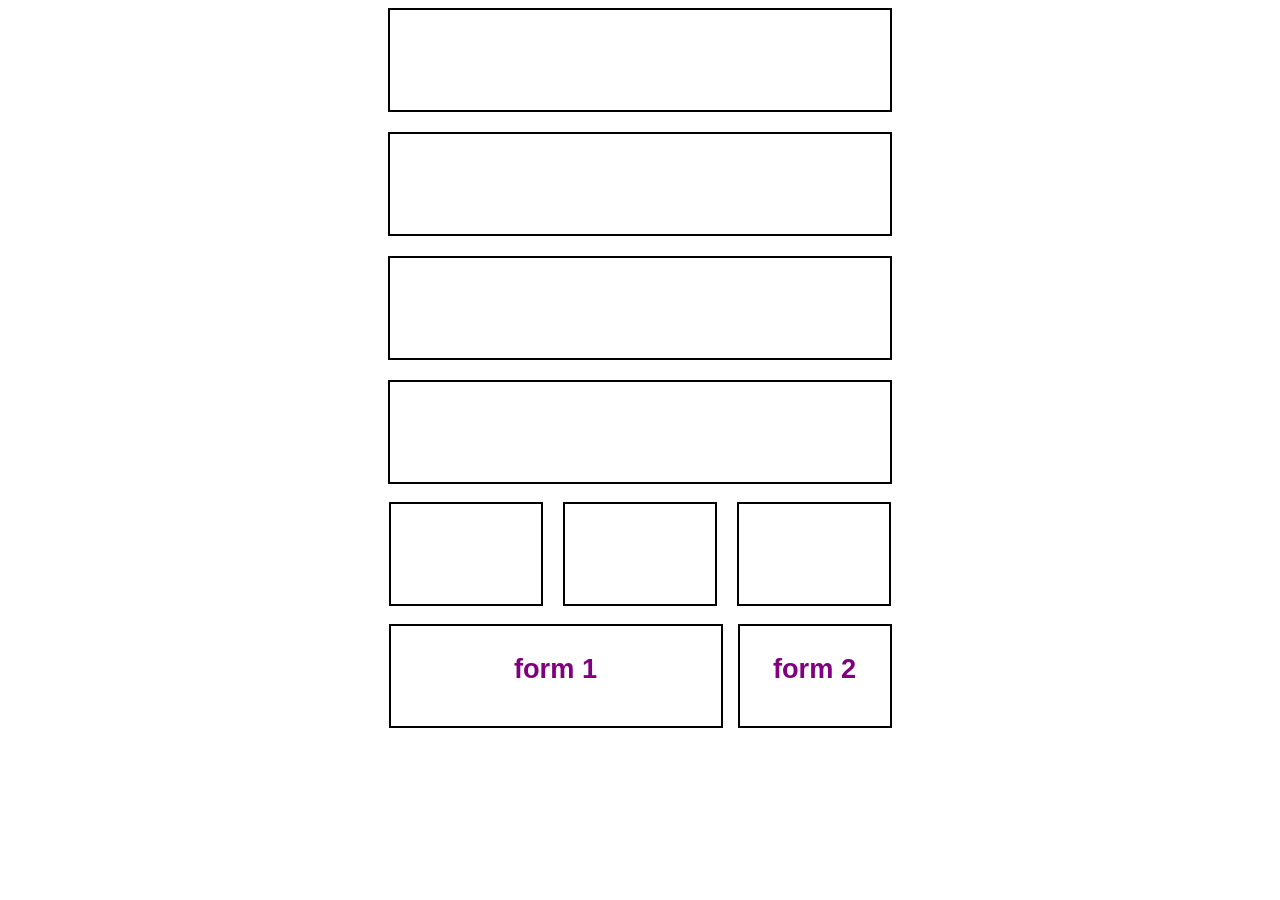
==== index.html @ d7e4ad63 "Renamed file" ====
<!DOCTYPE html>
<html lang="en">
  <head>
    <meta charset="UTF-8" />
    <meta name="viewport" content="width=device-width, initial-scale=1.0" />
    <title>Book Store</title>
    <link rel="stylesheet" href="css/bookstyle.css" />
  </head>
  <body>
    <div class="div01">
      <div class="bigbox"></div>
      <div class="bigbox"></div>
      <div class="bigbox"></div>
      <div class="bigbox"></div>
    </div>
    <br />

    <div class="div02">
      <div class="smallbox"></div>
      <div class="smallbox"></div>
      <div class="smallbox"></div>
    </div>
    <br />

    <div class="div03">
      <div class="formbox1">
        <p>FORM 1</p>
      </div>
      <div class="formbox2">
        <p>FORM 2</p>
      </div>
    </div>
  </body>
</html>
---- css/bookstyle.css ----
.div01{
    display: flex;
    flex-direction: column;
    align-items: center;
    justify-content: center;
    gap: 20px;
}

.div02{
    display: flex;
    flex-direction: row;
    align-items: center;
    justify-content: center;
    gap: 20px;
}

.div03{
    display: flex;
    flex-direction: row;
    align-items: center;
    justify-content: center;
    gap: 15px;
}

.bigbox{
    height: 100px;
    width: 500px;
    border:2px #000 solid;
}

.smallbox{
    height: 100px;
    width: 150px;
    border:2px #000 solid;
}

.formbox1{
    
    height: 100px;
    width: 330px;
    border:2px #000 solid;
}

.formbox2{
    height: 100px;
    width: 150px;
    border:2px #000 solid;
}

p{
    text-align: center;
    font-weight: bold;
    font-size: 1.7em;
    font-family: Arial, Helvetica, sans-serif;
    color: purple;
    text-transform: lowercase;
}
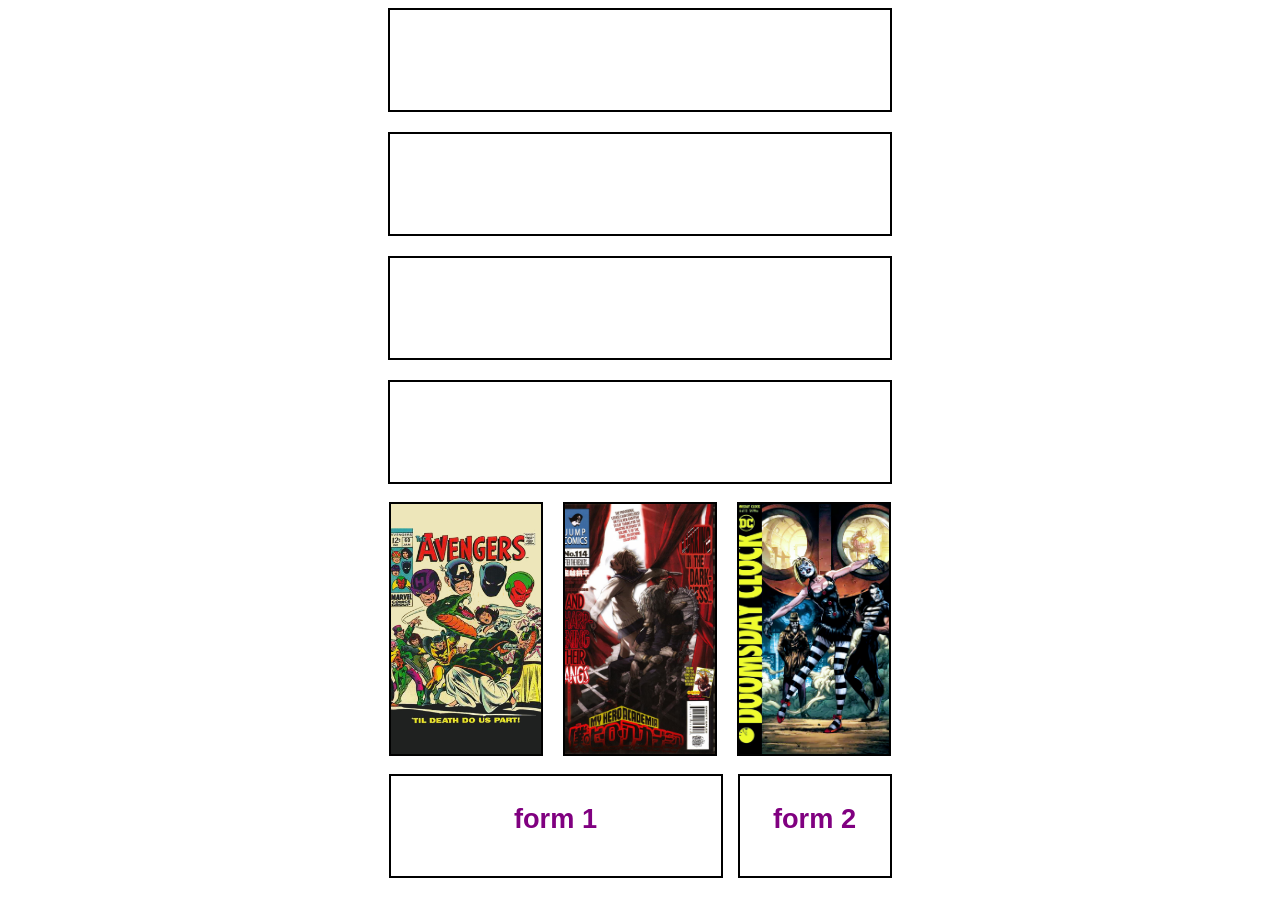
==== commit 010b708d: "Added images in smallbox div" ====
--- a/index.html
+++ b/index.html
@@ -16,9 +16,15 @@
     <br />
 
     <div class="div02">
-      <div class="smallbox"></div>
-      <div class="smallbox"></div>
-      <div class="smallbox"></div>
+      <div class="smallbox">
+        <img src="assets/avengerBook.jpg">
+      </div>
+      <div class="smallbox">
+        <img src="assets/manga.jpg">
+      </div>
+      <div class="smallbox">
+        <img src="assets/doomsday.jpg">
+      </div>
     </div>
     <br />
 
--- a/css/bookstyle.css
+++ b/css/bookstyle.css
@@ -29,9 +29,16 @@
 }
 
 .smallbox{
-    height: 100px;
+    height: 250px;
     width: 150px;
     border:2px #000 solid;
+    overflow: hidden;
+}
+
+.smallbox img{
+    width: 100%;
+    height: 100%;
+    object-fit: cover;
 }
 
 .formbox1{
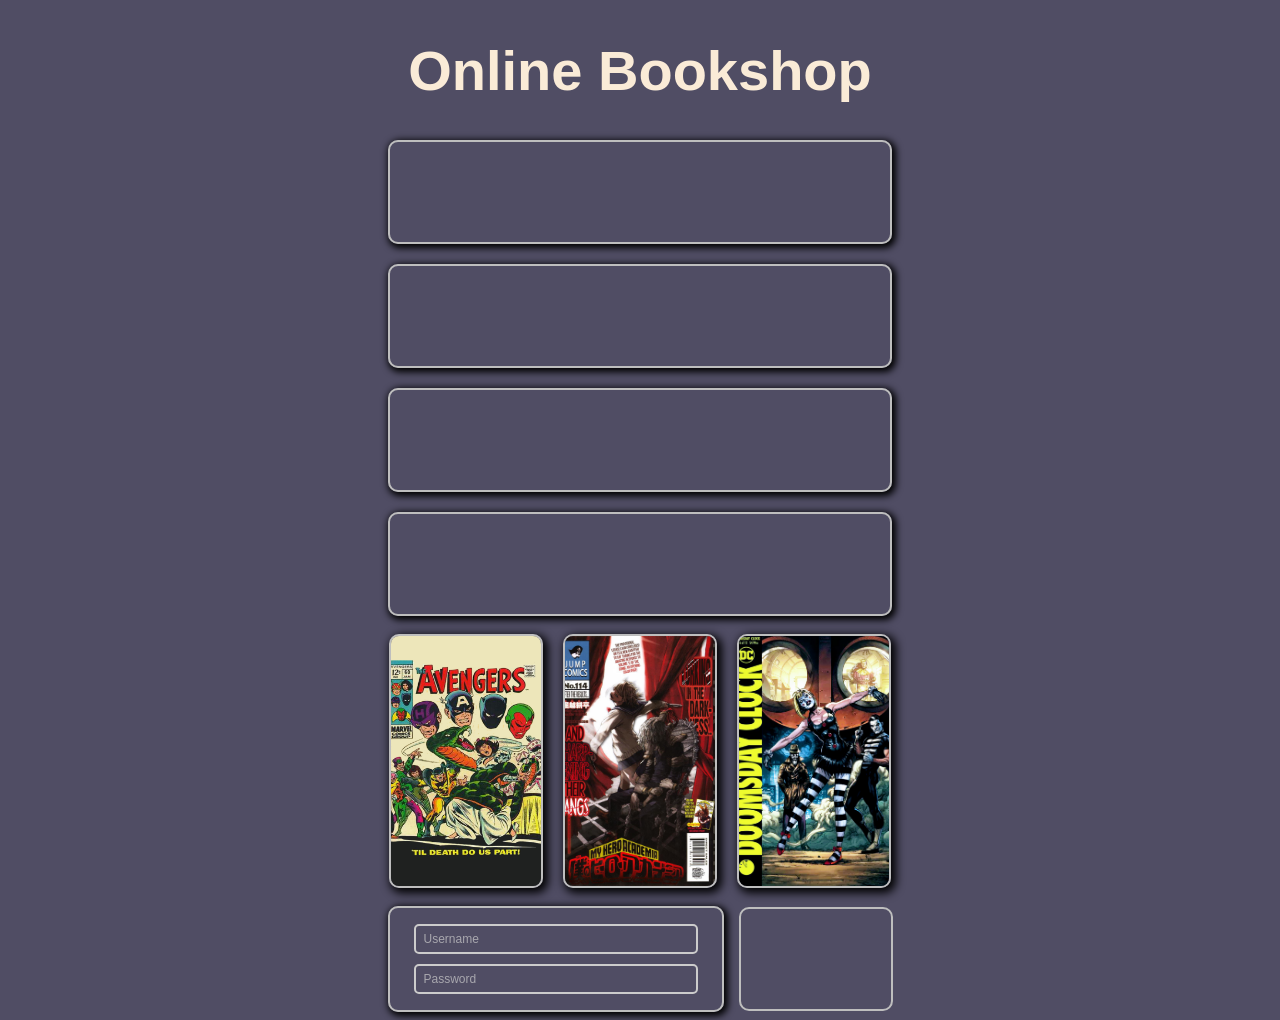
==== commit a2fb4dac: "modified css & added textbox" ====
--- a/index.html
+++ b/index.html
@@ -7,6 +7,9 @@
     <link rel="stylesheet" href="css/bookstyle.css" />
   </head>
   <body>
+
+    <h1>Online Bookshop</h1>
+
     <div class="div01">
       <div class="bigbox"></div>
       <div class="bigbox"></div>
@@ -30,11 +33,10 @@
 
     <div class="div03">
       <div class="formbox1">
-        <p>FORM 1</p>
+        <input type="text" placeholder="Username" class="textbox">
+        <input type="password" placeholder="Password" class="textbox">
       </div>
-      <div class="formbox2">
-        <p>FORM 2</p>
-      </div>
+      <div class="formbox2"></div>
     </div>
   </body>
 </html>
--- a/css/bookstyle.css
+++ b/css/bookstyle.css
@@ -1,3 +1,15 @@
+body{
+    background-color: #504d64;
+}
+
+h1{
+    text-align: center;
+    color: antiquewhite;
+    font-weight: bold;
+    font-family: 'Segoe UI', Tahoma, Geneva, Verdana, sans-serif;
+    font-size: 3.5em;
+}
+
 .div01{
     display: flex;
     flex-direction: column;
@@ -25,14 +37,18 @@
 .bigbox{
     height: 100px;
     width: 500px;
-    border:2px #000 solid;
+    border:2px #bebebe solid;
+    border-radius: 10px;
+    box-shadow: 2px 2px 7px 2px;
 }
 
 .smallbox{
     height: 250px;
     width: 150px;
-    border:2px #000 solid;
+    border:2px #bebebe solid;
+    border-radius: 10px;
     overflow: hidden;
+    box-shadow: 3px 3px 10px 2px;
 }
 
 .smallbox img{
@@ -42,16 +58,41 @@
 }
 
 .formbox1{
-    
+    display: flex;
+    flex-direction: column;
+    align-items: center;
+    justify-content: center;
+    gap: 10px;
+    padding: 1px;
     height: 100px;
     width: 330px;
-    border:2px #000 solid;
+    border:2px #bebebe solid;
+    border-radius: 10px;    
+    box-shadow: 2px 2px 7px 2px;
+}
+
+.textbox{
+    height: 10px;
+    width: 80%;
+    padding: 8px;
+    font-size: 12px;
+    border: 2px solid #ccc;
+    border-radius: 5px;
+    background-color: #504d64;      
+    color: #e0e0e0;                 
+    outline: none;
+}
+
+.textbox::placeholder{
+    color: #cecece;
+    opacity: 0.7;
 }
 
 .formbox2{
     height: 100px;
     width: 150px;
-    border:2px #000 solid;
+    border:2px #bebebe solid;
+    border-radius: 10px;
 }
 
 p{
@@ -59,6 +100,5 @@
     font-weight: bold;
     font-size: 1.7em;
     font-family: Arial, Helvetica, sans-serif;
-    color: purple;
-    text-transform: lowercase;
+    color: burlywood;
 }
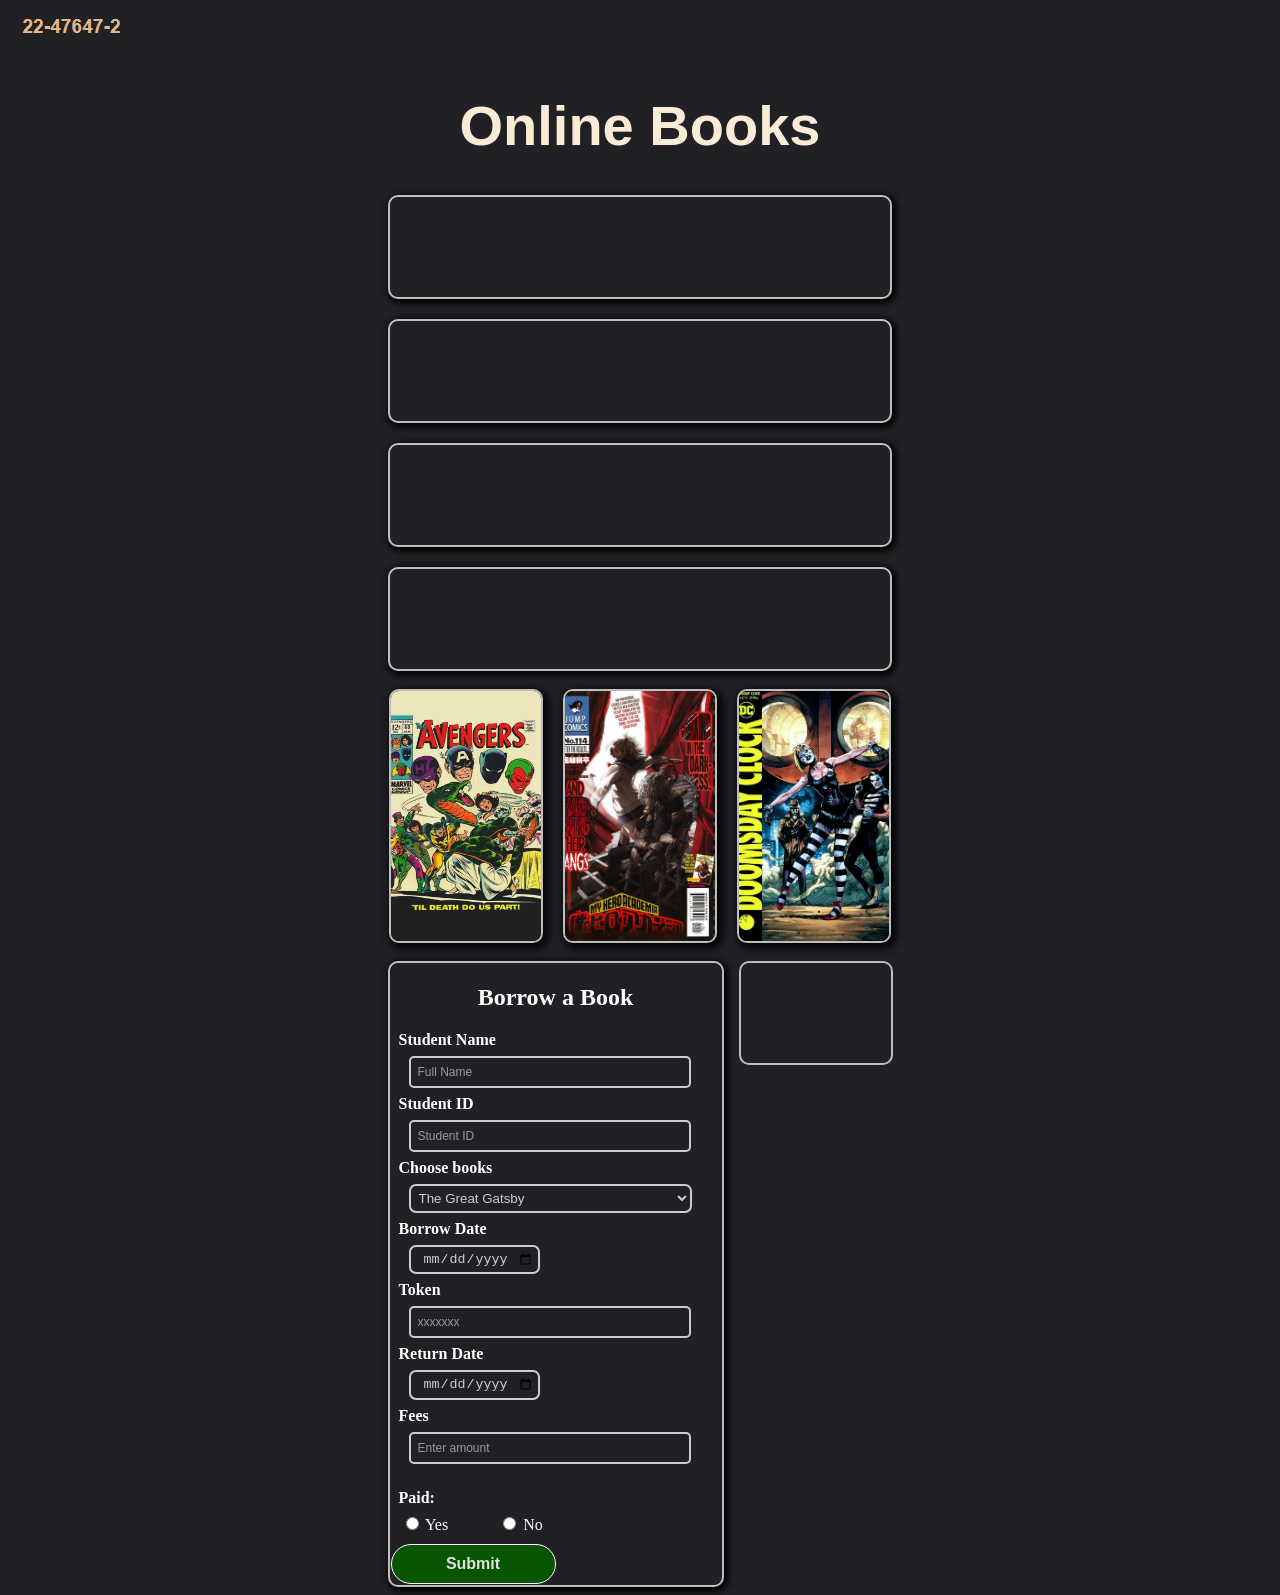
==== commit 6feca9a5: "Added a Form and php Posting method" ====
--- a/index.html
+++ b/index.html
@@ -7,8 +7,11 @@
     <link rel="stylesheet" href="css/bookstyle.css" />
   </head>
   <body>
+    <div class="id">
+      <img src="assets/id.png">
+    </div>
 
-    <h1>Online Bookshop</h1>
+    <h1>Online Books</h1>
 
     <div class="div01">
       <div class="bigbox"></div>
@@ -33,8 +36,40 @@
 
     <div class="div03">
       <div class="formbox1">
-        <input type="text" placeholder="Username" class="textbox">
-        <input type="password" placeholder="Password" class="textbox">
+      <form method="POST" action="process.php">
+        <h2 class="heading">Borrow a Book</h2>
+        <label class="labeling">Student Name</label>
+        <input type="text" placeholder="Full Name" name="studentName" class="textbox">
+        <label class="labeling">Student ID</label>
+        <input type="text" placeholder="Student ID" name="studentID" class="textbox">
+        <label class="labeling">Choose books</label><br>
+        <select id="book-select" name="books">
+            <option value="book1">The Great Gatsby</option>
+            <option value="book2">To Kill a Mockingbird</option>
+            <option value="book3">1984</option>
+            <option value="book4">Pride and Prejudice</option>
+            <option value="book5">The Catcher in the Rye</option>
+            <option value="book6">Moby-Dick</option>
+            <option value="book7">War and Peace</option>
+            <option value="book8">The Odyssey</option>
+            <option value="book9">Crime and Punishment</option>
+            <option value="book10">Jane Eyre</option>
+        </select>
+        <label class="labeling">Borrow Date</label><br>
+        <input type="date" id="borrow-date" name="borrow-date" placeholder="Borrow Date"><br>
+        <label class="labeling">Token</label>
+        <input type="text" placeholder="xxxxxxx" name="token" class="textbox">
+        <label class="labeling">Return Date</label><br>
+        <input type="date" id="return-date" name="return-date" placeholder="Return Date"><br>
+        <label class="labeling">Fees</label>
+        <input type="text" placeholder="Enter amount" name="fees" class="textbox"><br><br>
+        <label class="labeling">Paid:</label>
+    <div class="checkbox-group">
+        <label><input type="radio" name="paid" value="yes"> Yes</label>
+        <label><input type="radio" name="paid" value="no"> No</label>
+    </div>
+    <input type="submit" name="submit" value="Submit" class="submit">
+      </form>
       </div>
       <div class="formbox2"></div>
     </div>
--- a/css/bookstyle.css
+++ b/css/bookstyle.css
@@ -1,5 +1,5 @@
 body{
-    background-color: #504d64;
+    background-color: #212025;
 }
 
 h1{
@@ -28,8 +28,9 @@
 
 .div03{
     display: flex;
+    height: auto;
     flex-direction: row;
-    align-items: center;
+    align-items: auto;
     justify-content: center;
     gap: 15px;
 }
@@ -62,9 +63,9 @@
     flex-direction: column;
     align-items: center;
     justify-content: center;
-    gap: 10px;
+    gap: 7px;
     padding: 1px;
-    height: 100px;
+    height: auto;
     width: 330px;
     border:2px #bebebe solid;
     border-radius: 10px;    
@@ -72,15 +73,22 @@
 }
 
 .textbox{
-    height: 10px;
     width: 80%;
-    padding: 8px;
+    padding: 7px;
+    margin: 7px 18px;
     font-size: 12px;
     border: 2px solid #ccc;
     border-radius: 5px;
-    background-color: #504d64;      
+    background-color: #212025;      
     color: #e0e0e0;                 
     outline: none;
+    
+}
+
+.labeling{
+    font-weight: bold;
+    color: #ffffff;
+    padding-left: 8px;
 }
 
 .textbox::placeholder{
@@ -98,7 +106,77 @@
 p{
     text-align: center;
     font-weight: bold;
-    font-size: 1.7em;
+    font-size: 1.2em;
     font-family: Arial, Helvetica, sans-serif;
     color: burlywood;
-}+}
+
+.heading{
+    text-align: center;
+    color: #ffffff;
+}
+
+.label1{
+    color: #ffffff;
+}
+
+#book-select{
+    width:86%;
+    padding: 4px;
+    margin: 7px 18px;
+    background-color: #212025;
+    color: #cecece;
+    border: 2px solid #cecece;
+    border-radius: 7px;
+    cursor: pointer;
+}
+
+#borrow-date{
+    text-align: center;
+    padding: 4px;
+    margin: 7px 18px;
+    background-color: #212025;
+    color: #cecece;
+    border: 2px solid #cecece;
+    border-radius: 7px;
+    cursor: pointer;
+}
+
+#return-date{
+    text-align: center;
+    padding: 4px;
+    margin: 7px 18px;
+    background-color: #212025;
+    color: #cecece;
+    border: 2px solid #cecece;
+    border-radius: 7px;
+    cursor: pointer;
+}
+
+.checkbox-group{
+    display: flex;
+    gap: 50px;
+    margin: 7px 10px 10px;
+    align-items: center;
+}
+
+.checkbox-group label{
+    color: #ffffff;
+}
+
+.submit{
+    font-weight: bold;
+    width: 50%;
+    padding: 10px;
+    background-color: #075500;
+    color: #e0e0e0;
+    font-size: 16px;
+    border: 1px #ffffff solid;
+    border-radius: 20px;
+    cursor: pointer;
+    transition: background-color 0.3s ease;
+}
+
+.submit:hover{
+    background-color: #66420d;
+}
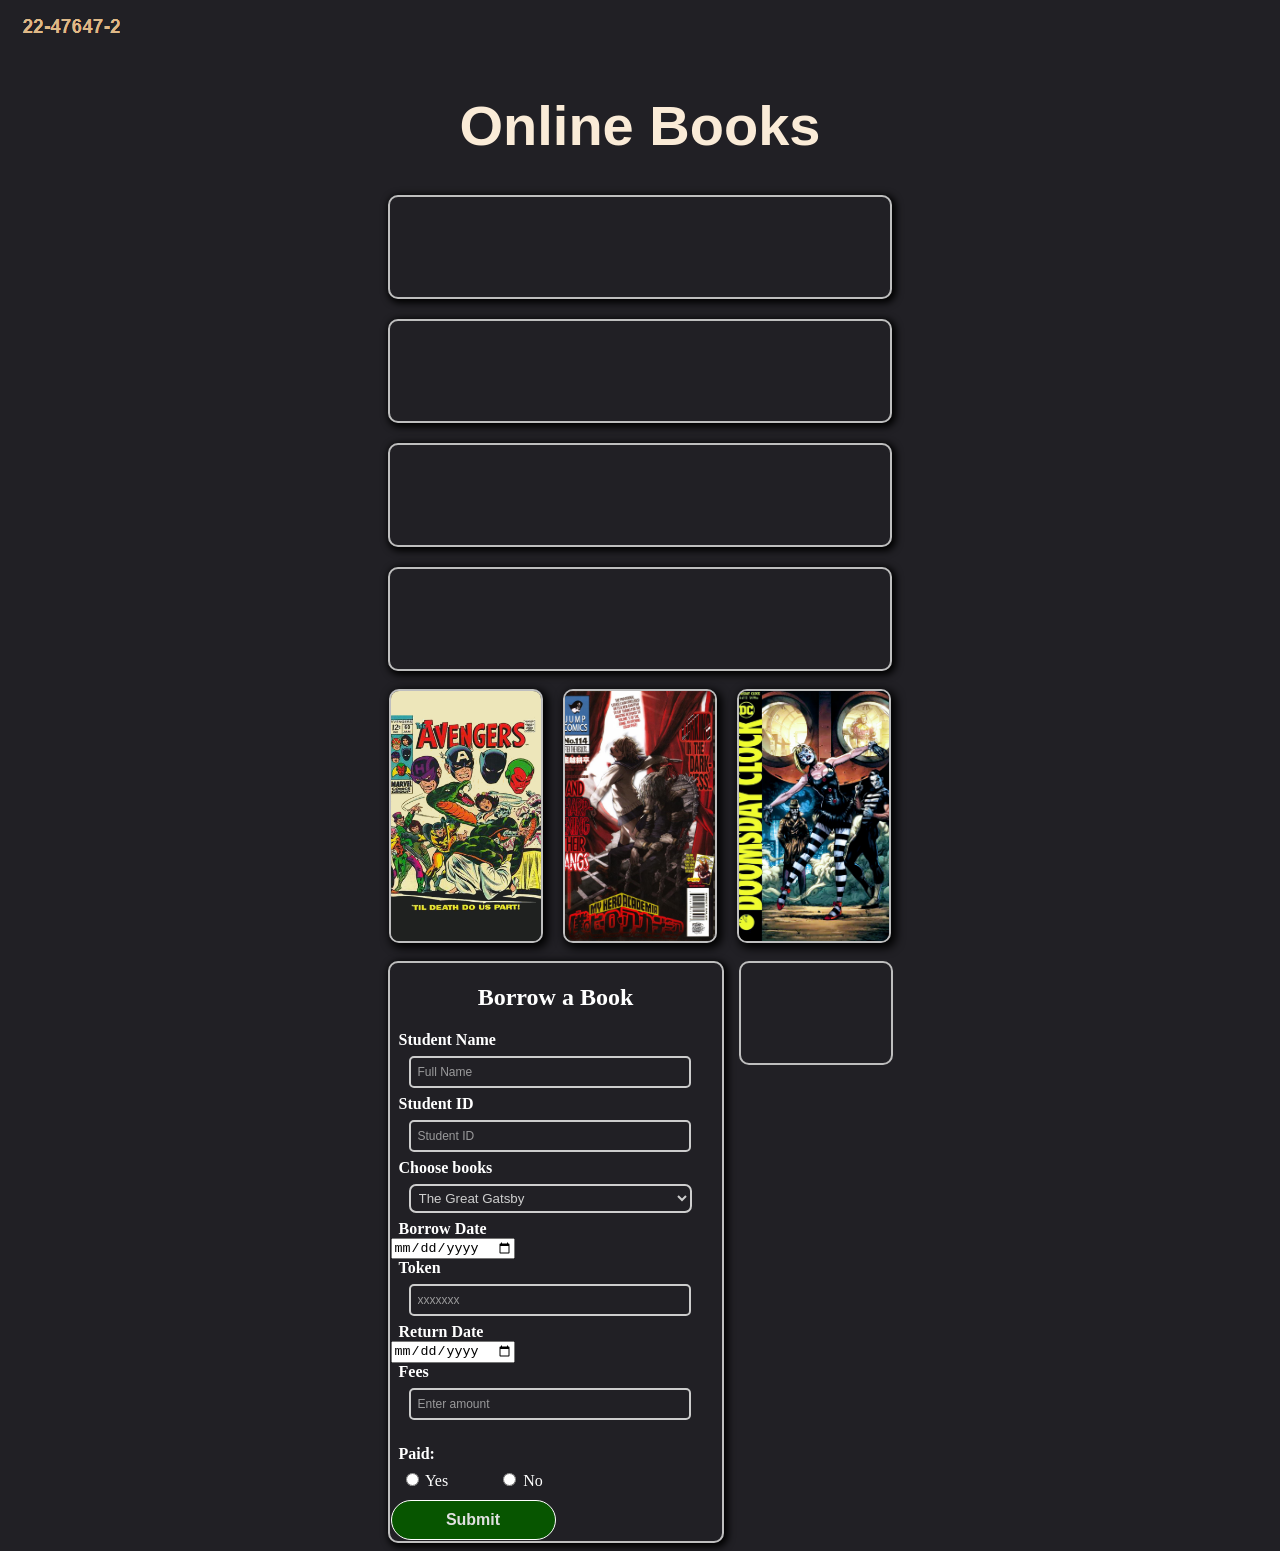
==== commit f2624bf2: "Added php validation for Name and ID" ====
--- a/index.html
+++ b/index.html
@@ -44,23 +44,23 @@
         <input type="text" placeholder="Student ID" name="studentID" class="textbox">
         <label class="labeling">Choose books</label><br>
         <select id="book-select" name="books">
-            <option value="book1">The Great Gatsby</option>
-            <option value="book2">To Kill a Mockingbird</option>
-            <option value="book3">1984</option>
-            <option value="book4">Pride and Prejudice</option>
-            <option value="book5">The Catcher in the Rye</option>
-            <option value="book6">Moby-Dick</option>
-            <option value="book7">War and Peace</option>
-            <option value="book8">The Odyssey</option>
-            <option value="book9">Crime and Punishment</option>
-            <option value="book10">Jane Eyre</option>
+            <option value="The Great Gatsby">The Great Gatsby</option>
+            <option value="To Kill a Mockingbird">To Kill a Mockingbird</option>
+            <option value="1984">1984</option>
+            <option value="Pride and Prejudice">Pride and Prejudice</option>
+            <option value="The Catcher in the Rye">The Catcher in the Rye</option>
+            <option value="Moby-Rick">Moby-Rick</option>
+            <option value="War and Peace">War and Peace</option>
+            <option value="The Odyssey">The Odyssey</option>
+            <option value="Crime and Punishment">Crime and Punishment</option>
+            <option value="Jane Eyre">Jane Eyre</option>
         </select>
         <label class="labeling">Borrow Date</label><br>
-        <input type="date" id="borrow-date" name="borrow-date" placeholder="Borrow Date"><br>
+        <input type="date" id="borrowdate" name="borrowdate" placeholder="Borrow Date"><br>
         <label class="labeling">Token</label>
         <input type="text" placeholder="xxxxxxx" name="token" class="textbox">
         <label class="labeling">Return Date</label><br>
-        <input type="date" id="return-date" name="return-date" placeholder="Return Date"><br>
+        <input type="date" id="returndate" name="returndate" placeholder="Return Date"><br>
         <label class="labeling">Fees</label>
         <input type="text" placeholder="Enter amount" name="fees" class="textbox"><br><br>
         <label class="labeling">Paid:</label>
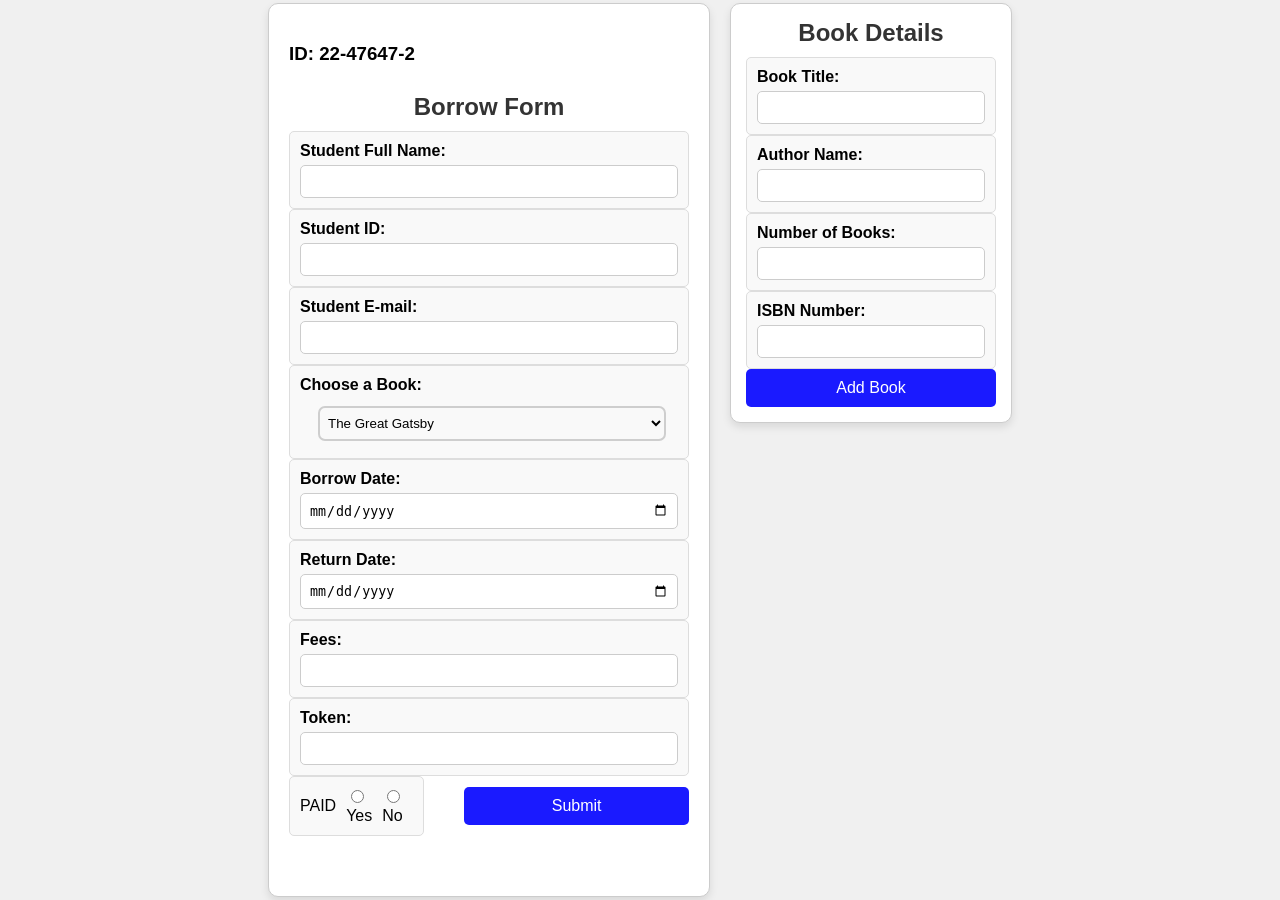
==== commit f968f830: "Changed UI of HTML & added Session with cookies" ====
--- a/index.html
+++ b/index.html
@@ -1,77 +1,109 @@
 <!DOCTYPE html>
 <html lang="en">
-  <head>
-    <meta charset="UTF-8" />
-    <meta name="viewport" content="width=device-width, initial-scale=1.0" />
-    <title>Book Store</title>
-    <link rel="stylesheet" href="css/bookstyle.css" />
-  </head>
-  <body>
-    <div class="id">
-      <img src="assets/id.png">
+<head>
+    <meta charset="UTF-8">
+    <meta name="viewport" content="width=device-width, initial-scale=1.0">
+    <title>Borrow Form</title>
+    <link rel="stylesheet" href="css/bookstyle.css">
+    <script>
+        function showConfirmation() {
+            alert("Book has been added successfully!");
+        }
+</script>
+
+</head>
+<body>
+
+<div class="form-wrapper">
+    <div class="form-container">
+      <h3>ID: 22-47647-2</h3>
+        <h2>Borrow Form</h2>
+        <form action="process.php" method="POST">
+            <div class="form-group" id="name-group">
+                <label for="studentName">Student Full Name:</label>
+                <input type="text" id="studentName" name="studentName" required>
+            </div>
+            <div class="form-group" id="studentID-group">
+                <label for="studentID">Student ID:</label>
+                <input type="text" id="studentID" name="studentID" required>
+            </div>
+            <div class="form-group" id="studentmail-group">
+                <label for="studentmail">Student E-mail:</label>
+                <input type="email" id="studentmail" name="studentmail" required>
+            </div>
+            <div class="form-group" id="bookTitle-group">
+                <label class="bookTitle">Choose a Book:</label>
+                <select id="book-select" name="books">
+                  <option value="book1">The Great Gatsby</option>
+                  <option value="book2">To Kill a Mockingbird</option>
+                  <option value="book3">1984</option>
+                  <option value="book4">Pride and Prejudice</option>
+                  <option value="book5">The Catcher in the Rye</option>
+                  <option value="book6">Moby-Dick</option>
+                  <option value="book7">War and Peace</option>
+                  <option value="book8">The Odyssey</option>
+                  <option value="book9">Crime and Punishment</option>
+                  <option value="book10">Jane Eyre</option>
+              </select>
+            </div>
+            <div id="dates">
+                <div class="form-group" id="borrowDate-group">
+                    <label for="borrowDate">Borrow Date:</label>
+                    <input type="date" id="borrowDate" name="borrowDate" required>
+                </div>
+                <div class="form-group" id="returnDate-group">
+                    <label for="returnDate">Return Date:</label>
+                    <input type="date" id="returnDate" name="returnDate" required>
+                </div>
+            </div>
+            <div id="fees-token">
+                <div class="form-group" id="fees-group">
+                    <label for="fees">Fees:</label>
+                    <input type="number" id="fees" name="fees" step="0.01" required>
+                </div>
+                <div class="form-group" id="token-group">
+                    <label for="token">Token:</label>
+                    <input type="text" id="token" name="token" required>
+                </div>
+            </div>
+            <div id="paid-submit">
+                <div id="paid-options">
+                    <label for="paid-options-label">PAID</label><br>
+                    <label><input type="radio" id="paidYes" name="paid" value="yes" required> Yes</label>
+                    <label><input type="radio" id="paidNo" name="paid" value="no" required> No</label>
+                </div>
+                <input type="submit" name="submit" value="Submit" class="submit">
+            </div>
+        </form>
     </div>
 
-    <h1>Online Books</h1>
+    <div class="smaller-form-container">
+        <h2>Book Details</h2>
+        <form action="process_book.php" method="POST">
+            <div class="form-group">
+                <label for="bookTitleSmall">Book Title:</label>
+                <input type="text" id="bookTitleSmall" name="bookTitleSmall" required>
+            </div>
+            <div class="form-group">
+                <label for="authorName">Author Name:</label>
+                <input type="text" id="authorName" name="authorName" required>
+            </div>
+            <div class="form-group">
+                <label for="numBooks">Number of Books:</label>
+                <input type="number" id="numBooks" name="numBooks" required>
+            </div>
+            <div class="form-group">
+                <label for="isbnNumber">ISBN Number:</label>
+                <input type="text" id="isbnNumber" name="isbnNumber" required>
+            </div>
 
-    <div class="div01">
-      <div class="bigbox"></div>
-      <div class="bigbox"></div>
-      <div class="bigbox"></div>
-      <div class="bigbox"></div>
+            <form action="process.php" method="POST" onsubmit="showConfirmation();">
+                <input type="submit" name="addBook" value="Add Book" class="submit">
+            </form>
+
+        </form>
     </div>
-    <br />
+</div>
 
-    <div class="div02">
-      <div class="smallbox">
-        <img src="assets/avengerBook.jpg">
-      </div>
-      <div class="smallbox">
-        <img src="assets/manga.jpg">
-      </div>
-      <div class="smallbox">
-        <img src="assets/doomsday.jpg">
-      </div>
-    </div>
-    <br />
-
-    <div class="div03">
-      <div class="formbox1">
-      <form method="POST" action="process.php">
-        <h2 class="heading">Borrow a Book</h2>
-        <label class="labeling">Student Name</label>
-        <input type="text" placeholder="Full Name" name="studentName" class="textbox">
-        <label class="labeling">Student ID</label>
-        <input type="text" placeholder="Student ID" name="studentID" class="textbox">
-        <label class="labeling">Choose books</label><br>
-        <select id="book-select" name="books">
-            <option value="The Great Gatsby">The Great Gatsby</option>
-            <option value="To Kill a Mockingbird">To Kill a Mockingbird</option>
-            <option value="1984">1984</option>
-            <option value="Pride and Prejudice">Pride and Prejudice</option>
-            <option value="The Catcher in the Rye">The Catcher in the Rye</option>
-            <option value="Moby-Rick">Moby-Rick</option>
-            <option value="War and Peace">War and Peace</option>
-            <option value="The Odyssey">The Odyssey</option>
-            <option value="Crime and Punishment">Crime and Punishment</option>
-            <option value="Jane Eyre">Jane Eyre</option>
-        </select>
-        <label class="labeling">Borrow Date</label><br>
-        <input type="date" id="borrowdate" name="borrowdate" placeholder="Borrow Date"><br>
-        <label class="labeling">Token</label>
-        <input type="text" placeholder="xxxxxxx" name="token" class="textbox">
-        <label class="labeling">Return Date</label><br>
-        <input type="date" id="returndate" name="returndate" placeholder="Return Date"><br>
-        <label class="labeling">Fees</label>
-        <input type="text" placeholder="Enter amount" name="fees" class="textbox"><br><br>
-        <label class="labeling">Paid:</label>
-    <div class="checkbox-group">
-        <label><input type="radio" name="paid" value="yes"> Yes</label>
-        <label><input type="radio" name="paid" value="no"> No</label>
-    </div>
-    <input type="submit" name="submit" value="Submit" class="submit">
-      </form>
-      </div>
-      <div class="formbox2"></div>
-    </div>
-  </body>
+</body>
 </html>
--- a/css/bookstyle.css
+++ b/css/bookstyle.css
@@ -1,182 +1,134 @@
-body{
-    background-color: #212025;
+#student-id {
+    position: absolute;
+    top: 10px;
+    left: 10px;
+    font-weight: bold;
 }
 
-h1{
-    text-align: center;
-    color: antiquewhite;
-    font-weight: bold;
-    font-family: 'Segoe UI', Tahoma, Geneva, Verdana, sans-serif;
-    font-size: 3.5em;
+/* General form styling */
+body {
+    font-family: Arial, sans-serif;
+    display: flex;
+    justify-content: center;
+    align-items: center;
+    min-height: 100vh;
+    margin: 0;
+    background-color: #f0f0f0;
 }
 
-.div01{
+.form-wrapper {
     display: flex;
-    flex-direction: column;
-    align-items: center;
+    gap: 20px;
     justify-content: center;
-    gap: 20px;
+    align-items: flex-start;
 }
 
-.div02{
-    display: flex;
-    flex-direction: row;
-    align-items: center;
-    justify-content: center;
-    gap: 20px;
+.form-container {
+    width: 400px;
+    padding: 20px;
+    border: 1px solid #ccc;
+    border-radius: 10px;
+    box-shadow: 0 4px 8px rgba(0, 0, 0, 0.1);
+    background-color: #fff;
+    display: grid;
+    gap: 10px;
+    grid-template-areas:
+        "name"
+        "studentID"
+        "studentmail"
+        "bookTitle"
+        "dates"
+        "fees-token"
+        "paid-submit";
 }
 
-.div03{
-    display: flex;
-    height: auto;
-    flex-direction: row;
-    align-items: auto;
-    justify-content: center;
-    gap: 15px;
+.smaller-form-container {
+    width: 250px;
+    padding: 15px;
+    border: 1px solid #ccc;
+    border-radius: 10px;
+    box-shadow: 0 4px 8px rgba(0, 0, 0, 0.1);
+    background-color: #fff;
+    display: grid;
+    gap: 10px;
 }
 
-.bigbox{
-    height: 100px;
-    width: 500px;
-    border:2px #bebebe solid;
-    border-radius: 10px;
-    box-shadow: 2px 2px 7px 2px;
+h2 {
+    text-align: center;
+    margin: 0;
+    color: #333;
 }
 
-.smallbox{
-    height: 250px;
-    width: 150px;
-    border:2px #bebebe solid;
-    border-radius: 10px;
-    overflow: hidden;
-    box-shadow: 3px 3px 10px 2px;
+.form-group {
+    padding: 10px;
+    border: 1px solid #ddd;
+    border-radius: 5px;
+    background-color: #f9f9f9;
 }
 
-.smallbox img{
-    width: 100%;
-    height: 100%;
-    object-fit: cover;
-}
-
-.formbox1{
-    display: flex;
-    flex-direction: column;
-    align-items: center;
-    justify-content: center;
-    gap: 7px;
-    padding: 1px;
-    height: auto;
-    width: 330px;
-    border:2px #bebebe solid;
-    border-radius: 10px;    
-    box-shadow: 2px 2px 7px 2px;
-}
-
-.textbox{
-    width: 80%;
-    padding: 7px;
-    margin: 7px 18px;
-    font-size: 12px;
-    border: 2px solid #ccc;
-    border-radius: 5px;
-    background-color: #212025;      
-    color: #e0e0e0;                 
-    outline: none;
-    
-}
-
-.labeling{
+.form-group label {
     font-weight: bold;
-    color: #ffffff;
-    padding-left: 8px;
-}
-
-.textbox::placeholder{
-    color: #cecece;
-    opacity: 0.7;
-}
-
-.formbox2{
-    height: 100px;
-    width: 150px;
-    border:2px #bebebe solid;
-    border-radius: 10px;
-}
-
-p{
-    text-align: center;
-    font-weight: bold;
-    font-size: 1.2em;
-    font-family: Arial, Helvetica, sans-serif;
-    color: burlywood;
-}
-
-.heading{
-    text-align: center;
-    color: #ffffff;
-}
-
-.label1{
-    color: #ffffff;
+    display: block;
+    margin-bottom: 5px;
 }
 
 #book-select{
-    width:86%;
+    height: 35px;
+    width:92%;
     padding: 4px;
     margin: 7px 18px;
-    background-color: #212025;
-    color: #cecece;
+    background-color: #f9f9f9;
     border: 2px solid #cecece;
     border-radius: 7px;
     cursor: pointer;
 }
 
-#borrow-date{
-    text-align: center;
-    padding: 4px;
-    margin: 7px 18px;
-    background-color: #212025;
-    color: #cecece;
-    border: 2px solid #cecece;
-    border-radius: 7px;
-    cursor: pointer;
+.form-group input[type="text"],
+.form-group input[type="date"],
+.form-group input[type="number"],
+.form-group input[type="email"] {
+    width: 100%;
+    padding: 8px;
+    border: 1px solid #ccc;
+    border-radius: 5px;
+    box-sizing: border-box;
 }
 
-#return-date{
-    text-align: center;
-    padding: 4px;
-    margin: 7px 18px;
-    background-color: #212025;
-    color: #cecece;
-    border: 2px solid #cecece;
-    border-radius: 7px;
-    cursor: pointer;
+/* Styling for radio button options */
+#paid-submit {
+    display: flex;
+    align-items: center;
+    gap: 10px;
 }
 
-.checkbox-group{
+#paid-options {
     display: flex;
-    gap: 50px;
-    margin: 7px 10px 10px;
     align-items: center;
+    padding: 10px;
+    border: 1px solid #ddd;
+    border-radius: 5px;
+    background-color: #f9f9f9;
+    margin-right: 30px;
 }
 
-.checkbox-group label{
-    color: #ffffff;
+#paid-options label {
+    font-weight: normal;
+    margin-right: 10px;
 }
 
-.submit{
-    font-weight: bold;
-    width: 50%;
+/* Button styling */
+.submit {
+    width: 100%;
     padding: 10px;
-    background-color: #075500;
-    color: #e0e0e0;
+    background-color: #1a1aff;
+    color: white;
+    border: none;
+    border-radius: 5px;
+    cursor: pointer;
     font-size: 16px;
-    border: 1px #ffffff solid;
-    border-radius: 20px;
-    cursor: pointer;
     transition: background-color 0.3s ease;
 }
 
-.submit:hover{
-    background-color: #66420d;
-}
+.submit:hover {
+    background-color: #263641;
+}
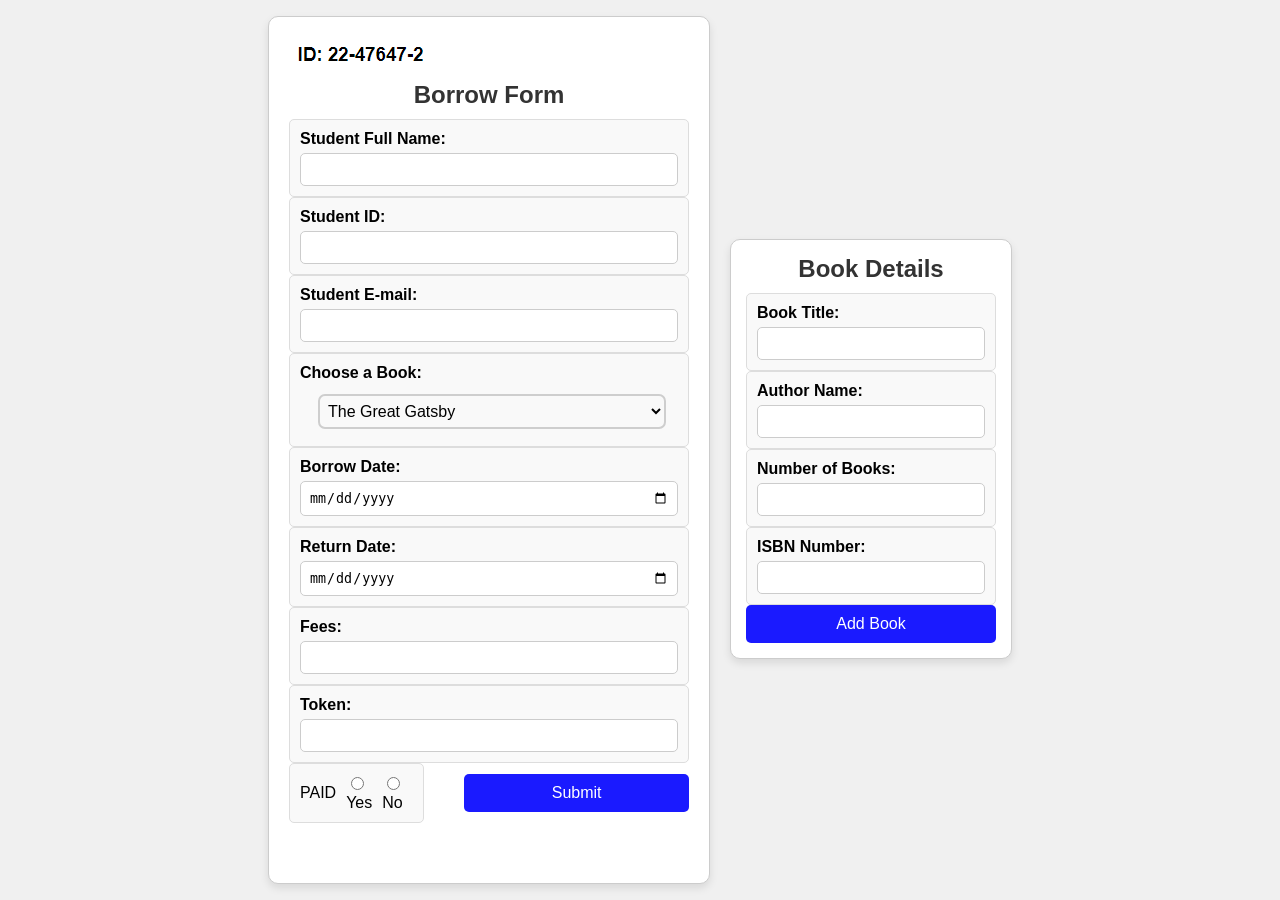
==== commit d1090e98: "Fixed Cookies Problem and Added Session" ====
--- a/index.html
+++ b/index.html
@@ -16,7 +16,8 @@
 
 <div class="form-wrapper">
     <div class="form-container">
-      <h3>ID: 22-47647-2</h3>
+        <img src="assets/id.png" class="myID">
+        
         <h2>Borrow Form</h2>
         <form action="process.php" method="POST">
             <div class="form-group" id="name-group">
@@ -29,21 +30,21 @@
             </div>
             <div class="form-group" id="studentmail-group">
                 <label for="studentmail">Student E-mail:</label>
-                <input type="email" id="studentmail" name="studentmail" required>
+                <input type="text" id="studentmail" name="studentmail" required>
             </div>
             <div class="form-group" id="bookTitle-group">
                 <label class="bookTitle">Choose a Book:</label>
                 <select id="book-select" name="books">
-                  <option value="book1">The Great Gatsby</option>
-                  <option value="book2">To Kill a Mockingbird</option>
-                  <option value="book3">1984</option>
-                  <option value="book4">Pride and Prejudice</option>
-                  <option value="book5">The Catcher in the Rye</option>
-                  <option value="book6">Moby-Dick</option>
-                  <option value="book7">War and Peace</option>
-                  <option value="book8">The Odyssey</option>
-                  <option value="book9">Crime and Punishment</option>
-                  <option value="book10">Jane Eyre</option>
+                  <option value="The Great Gatsby">The Great Gatsby</option>
+                  <option value="To Kill a Mockingbird">To Kill a Mockingbird</option>
+                  <option value="1984">1984</option>
+                  <option value="Pride and Prejudice">Pride and Prejudice</option>
+                  <option value="The Catcher in the Rye">The Catcher in the Rye</option>
+                  <option value="Moby-Wick">Moby-Wick</option>
+                  <option value="War and Peace">War and Peace</option>
+                  <option value="The Odyssey">The Odyssey</option>
+                  <option value="Crime and Punishment">Crime and Punishment</option>
+                  <option value="Jane Eyre">Jane Eyre</option>
               </select>
             </div>
             <div id="dates">
@@ -59,7 +60,7 @@
             <div id="fees-token">
                 <div class="form-group" id="fees-group">
                     <label for="fees">Fees:</label>
-                    <input type="number" id="fees" name="fees" step="0.01" required>
+                    <input type="text" id="fees" name="fees" required>
                 </div>
                 <div class="form-group" id="token-group">
                     <label for="token">Token:</label>
@@ -77,7 +78,7 @@
         </form>
     </div>
 
-    <div class="smaller-form-container">
+    <div class="small-form-container">
         <h2>Book Details</h2>
         <form action="process_book.php" method="POST">
             <div class="form-group">
--- a/css/bookstyle.css
+++ b/css/bookstyle.css
@@ -42,7 +42,8 @@
         "paid-submit";
 }
 
-.smaller-form-container {
+.small-form-container {
+    margin-top: 30%;
     width: 250px;
     padding: 15px;
     border: 1px solid #ccc;
@@ -77,6 +78,7 @@
     width:92%;
     padding: 4px;
     margin: 7px 18px;
+    font-size: 16px;
     background-color: #f9f9f9;
     border: 2px solid #cecece;
     border-radius: 7px;
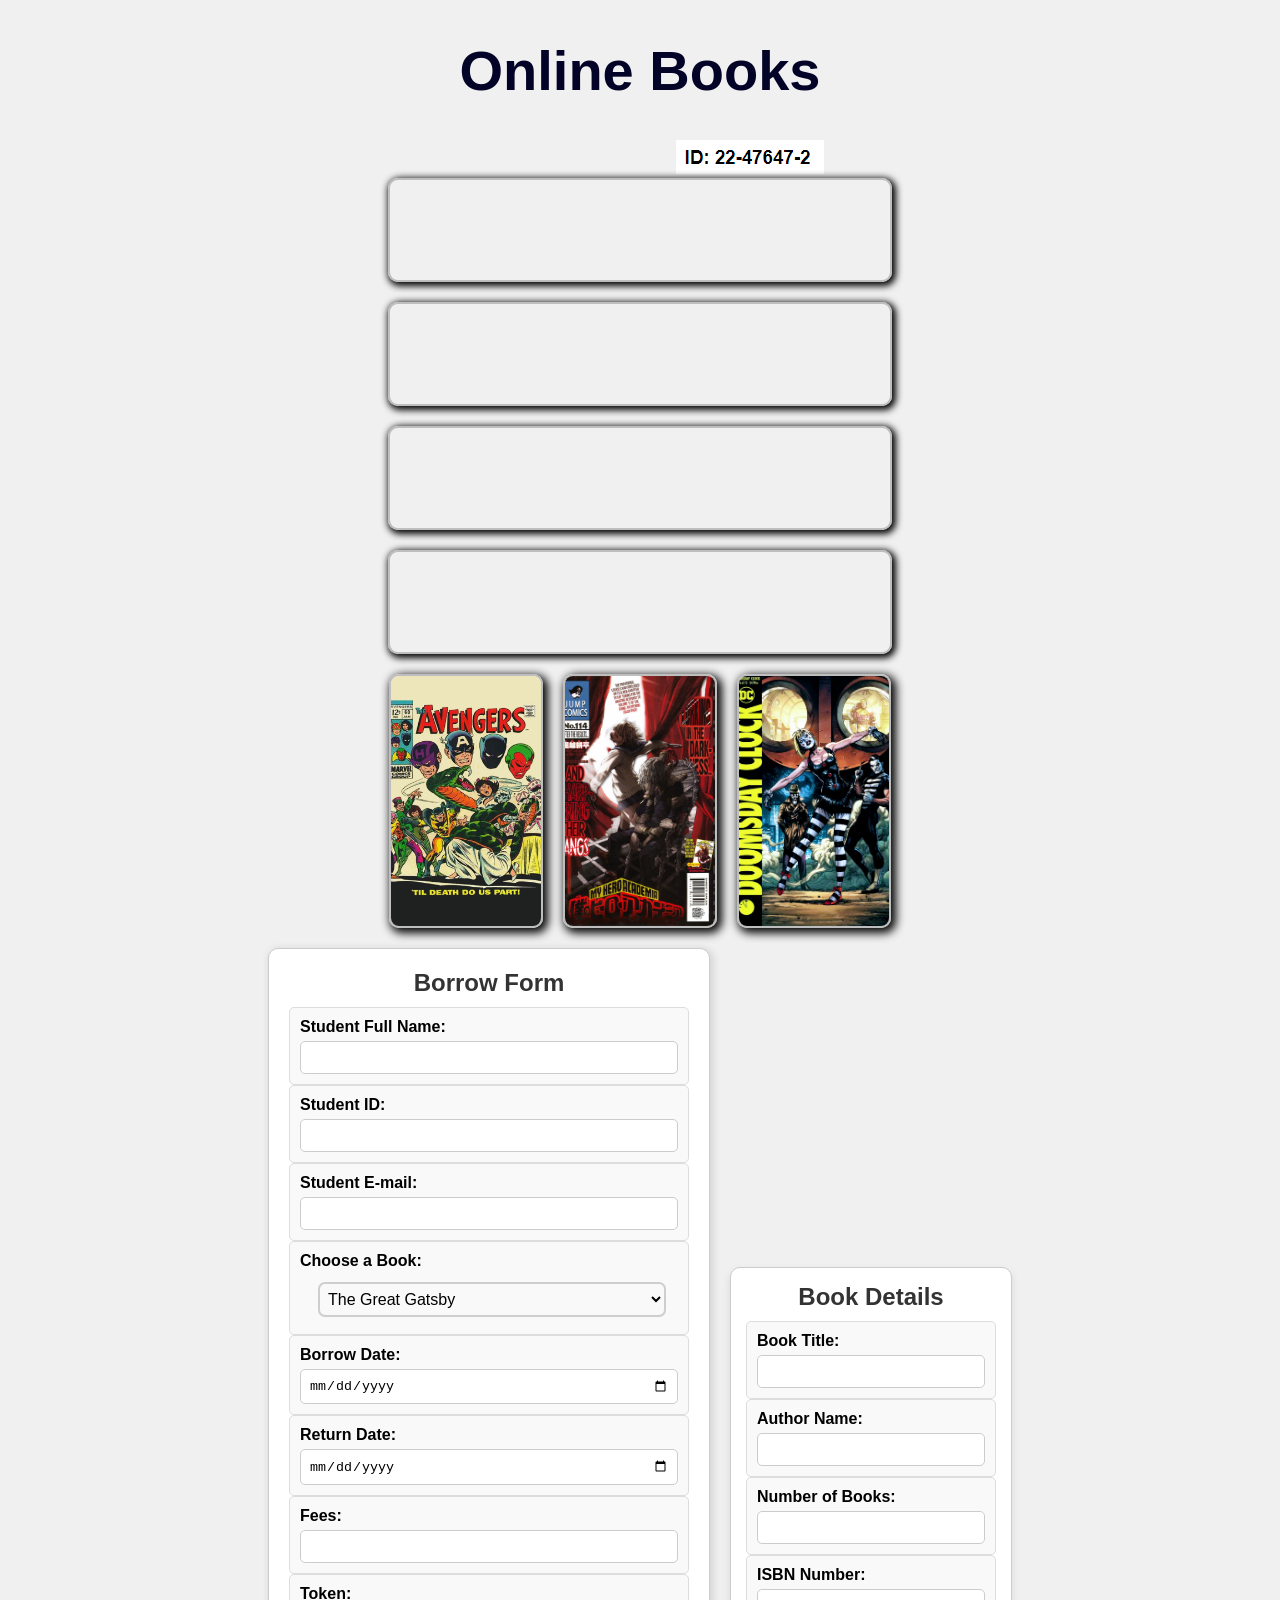
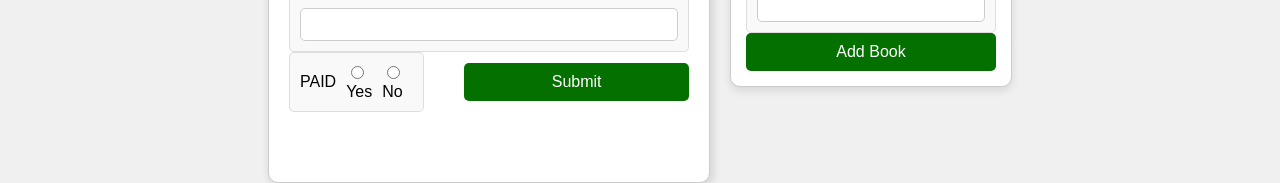
==== commit 331dae90: "Fixed Cookies Problem" ====
--- a/index.html
+++ b/index.html
@@ -1,110 +1,119 @@
 <!DOCTYPE html>
 <html lang="en">
-<head>
-    <meta charset="UTF-8">
-    <meta name="viewport" content="width=device-width, initial-scale=1.0">
-    <title>Borrow Form</title>
-    <link rel="stylesheet" href="css/bookstyle.css">
-    <script>
-        function showConfirmation() {
-            alert("Book has been added successfully!");
-        }
-</script>
+  <head>
+    <meta charset="UTF-8" />
+    <meta name="viewport" content="width=device-width, initial-scale=1.0" />
+    <title>Book Store</title>
+    <link rel="stylesheet" href="css/bookstyle.css" />
+  </head>
+  <body>
+    <h1>Online Books</h1>
+    <img src="assets/myid.png" class="myID">
 
-</head>
-<body>
+    <div class="div01">
+      <div class="bigbox"></div>
+      <div class="bigbox"></div>
+      <div class="bigbox"></div>
+      <div class="bigbox"></div>
 
-<div class="form-wrapper">
-    <div class="form-container">
-        <img src="assets/id.png" class="myID">
-        
-        <h2>Borrow Form</h2>
-        <form action="process.php" method="POST">
-            <div class="form-group" id="name-group">
-                <label for="studentName">Student Full Name:</label>
-                <input type="text" id="studentName" name="studentName" required>
-            </div>
-            <div class="form-group" id="studentID-group">
-                <label for="studentID">Student ID:</label>
-                <input type="text" id="studentID" name="studentID" required>
-            </div>
-            <div class="form-group" id="studentmail-group">
-                <label for="studentmail">Student E-mail:</label>
-                <input type="text" id="studentmail" name="studentmail" required>
-            </div>
-            <div class="form-group" id="bookTitle-group">
-                <label class="bookTitle">Choose a Book:</label>
-                <select id="book-select" name="books">
-                  <option value="The Great Gatsby">The Great Gatsby</option>
-                  <option value="To Kill a Mockingbird">To Kill a Mockingbird</option>
-                  <option value="1984">1984</option>
-                  <option value="Pride and Prejudice">Pride and Prejudice</option>
-                  <option value="The Catcher in the Rye">The Catcher in the Rye</option>
-                  <option value="Moby-Wick">Moby-Wick</option>
-                  <option value="War and Peace">War and Peace</option>
-                  <option value="The Odyssey">The Odyssey</option>
-                  <option value="Crime and Punishment">Crime and Punishment</option>
-                  <option value="Jane Eyre">Jane Eyre</option>
-              </select>
-            </div>
-            <div id="dates">
-                <div class="form-group" id="borrowDate-group">
-                    <label for="borrowDate">Borrow Date:</label>
-                    <input type="date" id="borrowDate" name="borrowDate" required>
-                </div>
-                <div class="form-group" id="returnDate-group">
-                    <label for="returnDate">Return Date:</label>
-                    <input type="date" id="returnDate" name="returnDate" required>
-                </div>
-            </div>
-            <div id="fees-token">
-                <div class="form-group" id="fees-group">
-                    <label for="fees">Fees:</label>
-                    <input type="text" id="fees" name="fees" required>
-                </div>
-                <div class="form-group" id="token-group">
-                    <label for="token">Token:</label>
-                    <input type="text" id="token" name="token" required>
-                </div>
-            </div>
-            <div id="paid-submit">
-                <div id="paid-options">
-                    <label for="paid-options-label">PAID</label><br>
-                    <label><input type="radio" id="paidYes" name="paid" value="yes" required> Yes</label>
-                    <label><input type="radio" id="paidNo" name="paid" value="no" required> No</label>
-                </div>
-                <input type="submit" name="submit" value="Submit" class="submit">
-            </div>
-        </form>
+      <div class="smallbox">
+        <img src="assets/avengerBook.jpg">
+      </div>
+      <div class="smallbox">
+        <img src="assets/manga.jpg">
+      </div>
+      <div class="smallbox">
+        <img src="assets/doomsday.jpg">
+      </div>
+      <div class="form-wrapper">
+        <div class="form-container">
+          <h2>Borrow Form</h2>
+          <form action="process.php" method="POST">
+              <div class="form-group" id="name-group">
+                  <label for="studentName">Student Full Name:</label>
+                  <input type="text" id="studentName" name="studentName" required>
+              </div>
+              <div class="form-group" id="studentID-group">
+                  <label for="studentID">Student ID:</label>
+                  <input type="text" id="studentID" name="studentID" required>
+              </div>
+              <div class="form-group" id="studentmail-group">
+                  <label for="studentmail">Student E-mail:</label>
+                  <input type="text" id="studentmail" name="studentmail" required>
+              </div>
+              <div class="form-group" id="bookTitle-group">
+                  <label class="bookTitle">Choose a Book:</label>
+                  <select id="book-select" name="books">
+                    <option value="The Great Gatsby">The Great Gatsby</option>
+                    <option value="To Kill a Mockingbird">To Kill a Mockingbird</option>
+                    <option value="1984">1984</option>
+                    <option value="Pride and Prejudice">Pride and Prejudice</option>
+                    <option value="The Catcher in the Rye">The Catcher in the Rye</option>
+                    <option value="Moby-Wick">Moby-Wick</option>
+                    <option value="War and Peace">War and Peace</option>
+                    <option value="The Odyssey">The Odyssey</option>
+                    <option value="Crime and Punishment">Crime and Punishment</option>
+                    <option value="Jane Eyre">Jane Eyre</option>
+                </select>
+              </div>
+              <div id="dates">
+                  <div class="form-group" id="borrowDate-group">
+                      <label for="borrowDate">Borrow Date:</label>
+                      <input type="date" id="borrowDate" name="borrowDate" required>
+                  </div>
+                  <div class="form-group" id="returnDate-group">
+                      <label for="returnDate">Return Date:</label>
+                      <input type="date" id="returnDate" name="returnDate" required>
+                  </div>
+              </div>
+              <div id="fees-token">
+                  <div class="form-group" id="fees-group">
+                      <label for="fees">Fees:</label>
+                      <input type="text" id="fees" name="fees" required>
+                  </div>
+                  <div class="form-group" id="token-group">
+                      <label for="token">Token:</label>
+                      <input type="text" id="token" name="token" required>
+                  </div>
+              </div>
+              <div id="paid-submit">
+                  <div id="paid-options">
+                      <label for="paid-options-label">PAID</label><br>
+                      <label><input type="radio" id="paidYes" name="paid" value="yes" required> Yes</label>
+                      <label><input type="radio" id="paidNo" name="paid" value="no" required> No</label>
+                  </div>
+                  <input type="submit" name="submit" value="Submit" class="submit">
+              </div>
+          </form>
+      </div>
+  
+      <div class="small-form-container">
+          <h2>Book Details</h2>
+          <form action="process_book.php" method="POST">
+              <div class="form-group">
+                  <label for="bookTitleSmall">Book Title:</label>
+                  <input type="text" id="bookTitleSmall" name="bookTitleSmall" required>
+              </div>
+              <div class="form-group">
+                  <label for="authorName">Author Name:</label>
+                  <input type="text" id="authorName" name="authorName" required>
+              </div>
+              <div class="form-group">
+                  <label for="numBooks">Number of Books:</label>
+                  <input type="number" id="numBooks" name="numBooks" required>
+              </div>
+              <div class="form-group">
+                  <label for="isbnNumber">ISBN Number:</label>
+                  <input type="text" id="isbnNumber" name="isbnNumber" required>
+              </div>
+  
+              <form action="process.php" method="POST" onsubmit="showConfirmation();">
+                  <input type="submit" name="addBook" value="Add Book" class="submit">
+              </form>
+  
+          </form>
+      </div>
+      </div>
     </div>
-
-    <div class="small-form-container">
-        <h2>Book Details</h2>
-        <form action="process_book.php" method="POST">
-            <div class="form-group">
-                <label for="bookTitleSmall">Book Title:</label>
-                <input type="text" id="bookTitleSmall" name="bookTitleSmall" required>
-            </div>
-            <div class="form-group">
-                <label for="authorName">Author Name:</label>
-                <input type="text" id="authorName" name="authorName" required>
-            </div>
-            <div class="form-group">
-                <label for="numBooks">Number of Books:</label>
-                <input type="number" id="numBooks" name="numBooks" required>
-            </div>
-            <div class="form-group">
-                <label for="isbnNumber">ISBN Number:</label>
-                <input type="text" id="isbnNumber" name="isbnNumber" required>
-            </div>
-
-            <form action="process.php" method="POST" onsubmit="showConfirmation();">
-                <input type="submit" name="addBook" value="Add Book" class="submit">
-            </form>
-
-        </form>
-    </div>
-</div>
-
-</body>
+  </body>
 </html>
--- a/css/bookstyle.css
+++ b/css/bookstyle.css
@@ -8,9 +8,6 @@
 /* General form styling */
 body {
     font-family: Arial, sans-serif;
-    display: flex;
-    justify-content: center;
-    align-items: center;
     min-height: 100vh;
     margin: 0;
     background-color: #f0f0f0;
@@ -20,7 +17,7 @@
     display: flex;
     gap: 20px;
     justify-content: center;
-    align-items: flex-start;
+    align-items: center;
 }
 
 .form-container {
@@ -28,7 +25,7 @@
     padding: 20px;
     border: 1px solid #ccc;
     border-radius: 10px;
-    box-shadow: 0 4px 8px rgba(0, 0, 0, 0.1);
+    box-shadow: 2px 2px 7px 2px rgba(0, 0, 0, 0.1);
     background-color: #fff;
     display: grid;
     gap: 10px;
@@ -122,7 +119,7 @@
 .submit {
     width: 100%;
     padding: 10px;
-    background-color: #1a1aff;
+    background-color: #047000;
     color: white;
     border: none;
     border-radius: 5px;
@@ -132,5 +129,97 @@
 }
 
 .submit:hover {
-    background-color: #263641;
+    background-color: #000a44;
+}
+
+
+h1{
+    text-align: center;
+    color: rgb(3, 3, 39);
+    font-weight: bold;
+    font-family: 'Segoe UI', Tahoma, Geneva, Verdana, sans-serif;
+    font-size: 3.5em;
+}
+
+.div01{
+    display: flex;
+    flex-wrap: wrap;
+    align-items: center;
+    justify-content: center;
+    width: 600px;
+    margin: auto;
+    gap: 20px;
+}
+
+.bigbox{
+    height: 100px;
+    width: 500px;
+    border:2px #bebebe solid;
+    border-radius: 10px;
+    box-shadow: 2px 2px 7px 2px;
+}
+
+.smallbox{
+    height: 250px;
+    width: 150px;
+    border:2px #bebebe solid;
+    border-radius: 10px;
+    overflow: hidden;
+    box-shadow: 3px 3px 10px 2px;
+}
+
+.smallbox img{
+    width: 100%;
+    height: 100%;
+    object-fit: cover;
+}
+
+.formbox1{
+    display: flex;
+    flex-direction: column;
+    align-items: center;
+    justify-content: center;
+    gap: 7px;
+    padding: 1px;
+    height: auto;
+    width: 330px;
+    border:2px #bebebe solid;
+    border-radius: 10px;    
+    box-shadow: 2px 2px 7px 2px;
+}
+
+.textbox{
+    width: 80%;
+    padding: 7px;
+    margin: 7px 18px;
+    font-size: 12px;
+    border: 2px solid #ccc;
+    border-radius: 5px;
+    background-color: #212025;      
+    color: #e0e0e0;                 
+    outline: none;
+    
+}
+
+.labeling{
+    font-weight: bold;
+    color: #ffffff;
+    padding-left: 8px;
+}
+
+.textbox::placeholder{
+    color: #cecece;
+    opacity: 0.7;
+}
+
+.formbox2{
+    height: 100px;
+    width: 150px;
+    border:2px #bebebe solid;
+    border-radius: 10px;
+}
+
+
+.myID{
+    padding-left: 80ex;
 }
